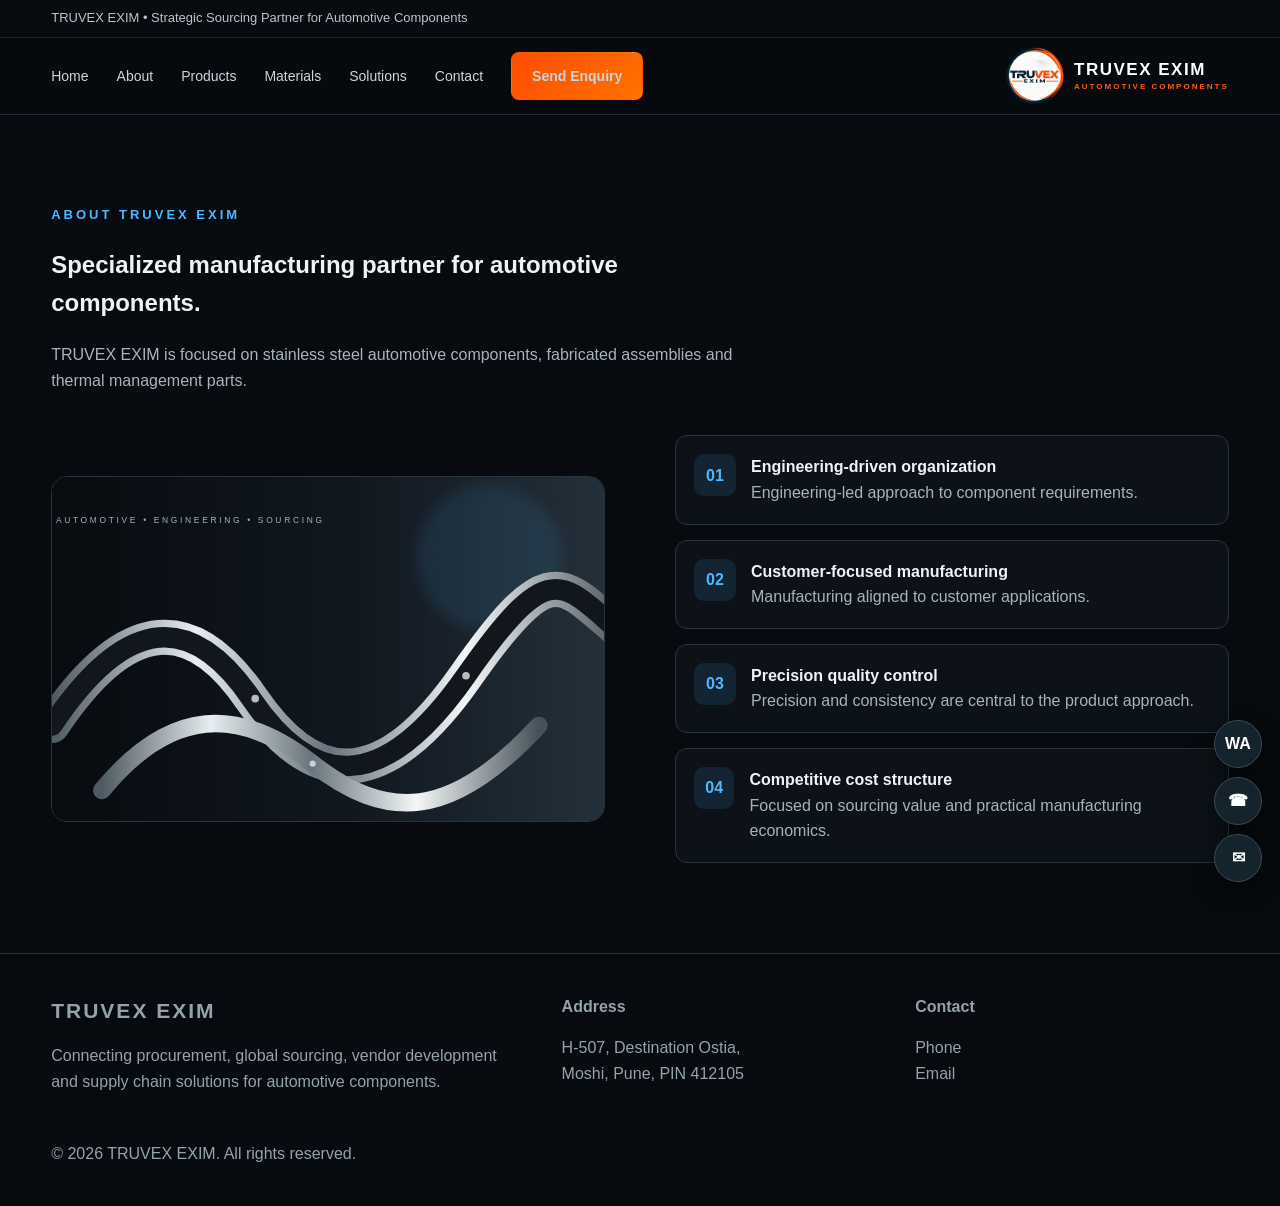
==== TRUVEX_EXIM_Updated_Ready_for_VSCode/about.html @ 561b9434 "Add files via upload" ====
<!doctype html>
<html lang="en">
<head>
<meta charset="utf-8">
<meta name="viewport" content="width=device-width,initial-scale=1">
<title>About | TRUVEX EXIM</title>
<meta name="description" content="TRUVEX EXIM - Strategic Sourcing Partner for Automotive Components">
<link rel="stylesheet" href="style.css">
</head>
<body>
<div class="topbar"><div class="container">TRUVEX EXIM • Strategic Sourcing Partner for Automotive Components</div></div>
<header class="nav">
<div class="container nav-inner">
<nav class="nav-links">
<a href="index.html">Home</a><a href="about.html">About</a><a href="products.html">Products</a>
<a href="materials.html">Materials</a><a href="solutions.html">Solutions</a><a href="contact.html">Contact</a>
<a class="btn btn-primary" href="contact.html">Send Enquiry</a>
</nav>
<button class="menu" aria-label="Open menu">☰</button>
<a class="brand brand-right" href="index.html" aria-label="TRUVEX EXIM Home">
<img src="assets/truvex-logo.png" alt="TRUVEX EXIM Logo">
<span><b>TRUVEX EXIM</b><small>AUTOMOTIVE COMPONENTS</small></span>
</a>
</div></header>
<main><section class="section"><div class="container"><div class="section-head"><div class="eyebrow">About TRUVEX EXIM</div><h1>Specialized manufacturing partner for automotive components.</h1><p class="muted">TRUVEX EXIM is focused on stainless steel automotive components, fabricated assemblies and thermal management parts.</p></div><div class="split"><div class="card"><img class="card-img" src="assets/hero.svg"></div><div class="feature-list"><div class="feature"><div class="icon">01</div><div><b>Engineering-driven organization</b><span class="muted">Engineering-led approach to component requirements.</span></div></div><div class="feature"><div class="icon">02</div><div><b>Customer-focused manufacturing</b><span class="muted">Manufacturing aligned to customer applications.</span></div></div><div class="feature"><div class="icon">03</div><div><b>Precision quality control</b><span class="muted">Precision and consistency are central to the product approach.</span></div></div><div class="feature"><div class="icon">04</div><div><b>Competitive cost structure</b><span class="muted">Focused on sourcing value and practical manufacturing economics.</span></div></div></div></div></div></section></main>
<footer class="footer"><div class="container footer-grid"><div><div class="brand">TRUVEX EXIM</div><p>Connecting procurement, global sourcing, vendor development and supply chain solutions for automotive components.</p></div><div><b>Address</b><p>H-507, Destination Ostia,<br>Moshi, Pune, PIN 412105</p></div><div><b>Contact</b><p><a data-phone href="#contact">Phone</a><br><a data-email href="#contact">Email</a></p></div></div><div class="container" style="margin-top:30px">© <span data-year></span> TRUVEX EXIM. All rights reserved.</div></footer>
<div class="floating"><a class="float-btn" data-whatsapp href="#contact" aria-label="WhatsApp">WA</a><a class="float-btn" data-phone href="#contact" aria-label="Call">☎</a><a class="float-btn" data-email href="#contact" aria-label="Email">✉</a></div>
<script src="config.js"></script>
<script src="script.js"></script>
</body>
</html>
---- TRUVEX_EXIM_Updated_Ready_for_VSCode/style.css ----
/* TRUVEX EXIM - Premium Industrial Website */
:root{--bg:#070a0e;--panel:#10171d;--panel2:#151e25;--text:#eef3f5;--muted:#a7b4bc;--line:#29343c;--accent:#4db7ff;--max:1180px}
*{box-sizing:border-box}html{scroll-behavior:smooth}body{margin:0;background:var(--bg);color:var(--text);font-family:Inter,Segoe UI,Arial,sans-serif;line-height:1.6}a{color:inherit;text-decoration:none}img{max-width:100%;display:block}
.container{width:min(92%,var(--max));margin:auto}.topbar{font-size:13px;color:#b9c5cb;border-bottom:1px solid #1c252b;padding:8px 0}.nav{position:sticky;top:0;z-index:50;background:rgba(7,10,14,.92);backdrop-filter:blur(14px);border-bottom:1px solid #202a31}.nav-inner{height:76px;display:flex;align-items:center;justify-content:space-between}.brand{font-weight:900;letter-spacing:2px;font-size:21px}.brand small{display:block;font-size:9px;letter-spacing:3px;color:var(--accent);font-weight:700}.nav-links{display:flex;gap:28px;align-items:center}.nav-links a{font-size:14px;color:#cbd5da}.nav-links a:hover{color:#fff}.btn{display:inline-flex;align-items:center;justify-content:center;padding:12px 20px;border-radius:8px;font-weight:800;border:1px solid transparent;cursor:pointer}.btn-primary{background:var(--accent);color:#061018}.btn-outline{border-color:#43525d;color:#fff;background:transparent}.menu{display:none;background:none;border:0;color:#fff;font-size:28px}
.hero{min-height:720px;display:flex;align-items:center;background:linear-gradient(90deg,rgba(7,10,14,.98) 0%,rgba(7,10,14,.86) 42%,rgba(7,10,14,.28) 100%),url("assets/hero.svg") center/cover no-repeat}.hero-content{max-width:690px;padding:90px 0}.eyebrow{color:var(--accent);font-size:13px;letter-spacing:3px;font-weight:800;text-transform:uppercase}.hero h1{font-size:clamp(44px,6vw,78px);line-height:1.02;margin:18px 0}.hero p{font-size:18px;color:#c4d0d6;max-width:620px}.actions{display:flex;gap:12px;flex-wrap:wrap;margin-top:30px}
.section{padding:90px 0}.section-head{max-width:720px;margin-bottom:42px}.section h2{font-size:clamp(32px,4vw,50px);line-height:1.1;margin:8px 0 15px}.muted{color:var(--muted)}.grid{display:grid;gap:20px}.grid-4{grid-template-columns:repeat(4,1fr)}.grid-3{grid-template-columns:repeat(3,1fr)}.card{background:linear-gradient(145deg,var(--panel),#0c1217);border:1px solid var(--line);border-radius:16px;overflow:hidden}.card-body{padding:24px}.card h3{margin:0 0 8px}.card p{color:var(--muted);margin:0}.card-img{aspect-ratio:16/10;background:#111;object-fit:cover}
.stats{display:grid;grid-template-columns:repeat(4,1fr);border-block:1px solid var(--line);background:#0b1014}.stat{padding:28px 20px;border-right:1px solid var(--line)}.stat:last-child{border:0}.stat strong{display:block;font-size:30px}.stat span{color:var(--muted);font-size:13px}
.split{display:grid;grid-template-columns:1fr 1fr;gap:70px;align-items:center}.feature-list{display:grid;gap:15px}.feature{display:flex;gap:15px;padding:18px;border:1px solid var(--line);border-radius:12px;background:#0c1217}.feature b{display:block}.icon{width:42px;height:42px;display:grid;place-items:center;border-radius:10px;background:#132532;color:var(--accent);font-weight:900}
.materials{background:#0b1116}.material{padding:28px;border:1px solid var(--line);border-radius:14px}.material strong{font-size:22px}.tag{display:inline-block;margin-top:10px;margin-right:6px;padding:5px 9px;border-radius:99px;background:#17242c;color:#b9cbd4;font-size:12px}
.cta{padding:70px;border-radius:20px;background:linear-gradient(110deg,#14232d,#0e151b);border:1px solid #2b414e;display:flex;justify-content:space-between;gap:30px;align-items:center}
.form{display:grid;gap:15px}.two{display:grid;grid-template-columns:1fr 1fr;gap:15px}label{font-size:13px;color:#b9c5cb}input,select,textarea{width:100%;margin-top:6px;padding:13px 14px;background:#0b1116;color:#fff;border:1px solid #2a363e;border-radius:8px;font:inherit}textarea{min-height:150px;resize:vertical}.contact-box{padding:30px;border:1px solid var(--line);border-radius:16px;background:#0c1217}.footer{border-top:1px solid var(--line);padding:40px 0;color:#94a3ab}.footer-grid{display:grid;grid-template-columns:1.5fr 1fr 1fr;gap:40px}.floating{position:fixed;right:18px;bottom:18px;z-index:60;display:grid;gap:9px}.float-btn{width:48px;height:48px;border-radius:50%;display:grid;place-items:center;background:#15232c;border:1px solid #3a4b55;color:#fff;font-weight:900;box-shadow:0 8px 25px #0008}.notice{padding:12px 15px;border-radius:9px;background:#13212a;color:#b9d7e8;border:1px solid #2d4654;font-size:13px}
@media(max-width:900px){.nav-links{display:none;position:absolute;top:76px;left:0;right:0;background:#080c10;padding:20px;flex-direction:column;align-items:flex-start;border-bottom:1px solid var(--line)}.nav-links.active{display:flex}.menu{display:block}.grid-4{grid-template-columns:1fr 1fr}.grid-3{grid-template-columns:1fr}.split{grid-template-columns:1fr;gap:35px}.stats{grid-template-columns:1fr 1fr}.footer-grid{grid-template-columns:1fr 1fr}}
@media(max-width:600px){.hero{min-height:650px}.hero-content{padding:70px 0}.grid-4,.stats,.two,.footer-grid{grid-template-columns:1fr}.section{padding:65px 0}.cta{padding:35px;display:block}.cta .btn{margin-top:18px}}

/* TRUVEX brand update */
:root{--brand-orange:#ff4d00;--brand-navy:#071d2b}
.nav-inner{gap:20px}
.brand-right{display:flex;align-items:center;gap:10px;min-width:190px;justify-content:flex-end}
.brand-right img{width:58px;height:58px;object-fit:contain;border-radius:50%}
.brand-right span{display:flex;flex-direction:column;line-height:1}
.brand-right span b{font-size:17px;letter-spacing:1.5px;color:#fff}
.brand-right span small{font-size:8px;letter-spacing:2px;color:#ff5a12;margin-top:5px}
.btn-primary{background:linear-gradient(135deg,#ff4d00,#ff7200);color:#fff}
.card:hover{transform:translateY(-5px);border-color:#ff5a12;transition:.25s ease}
@media(max-width:900px){.brand-right img{width:50px;height:50px}.brand-right span b{font-size:14px}.brand-right span small{font-size:7px}}
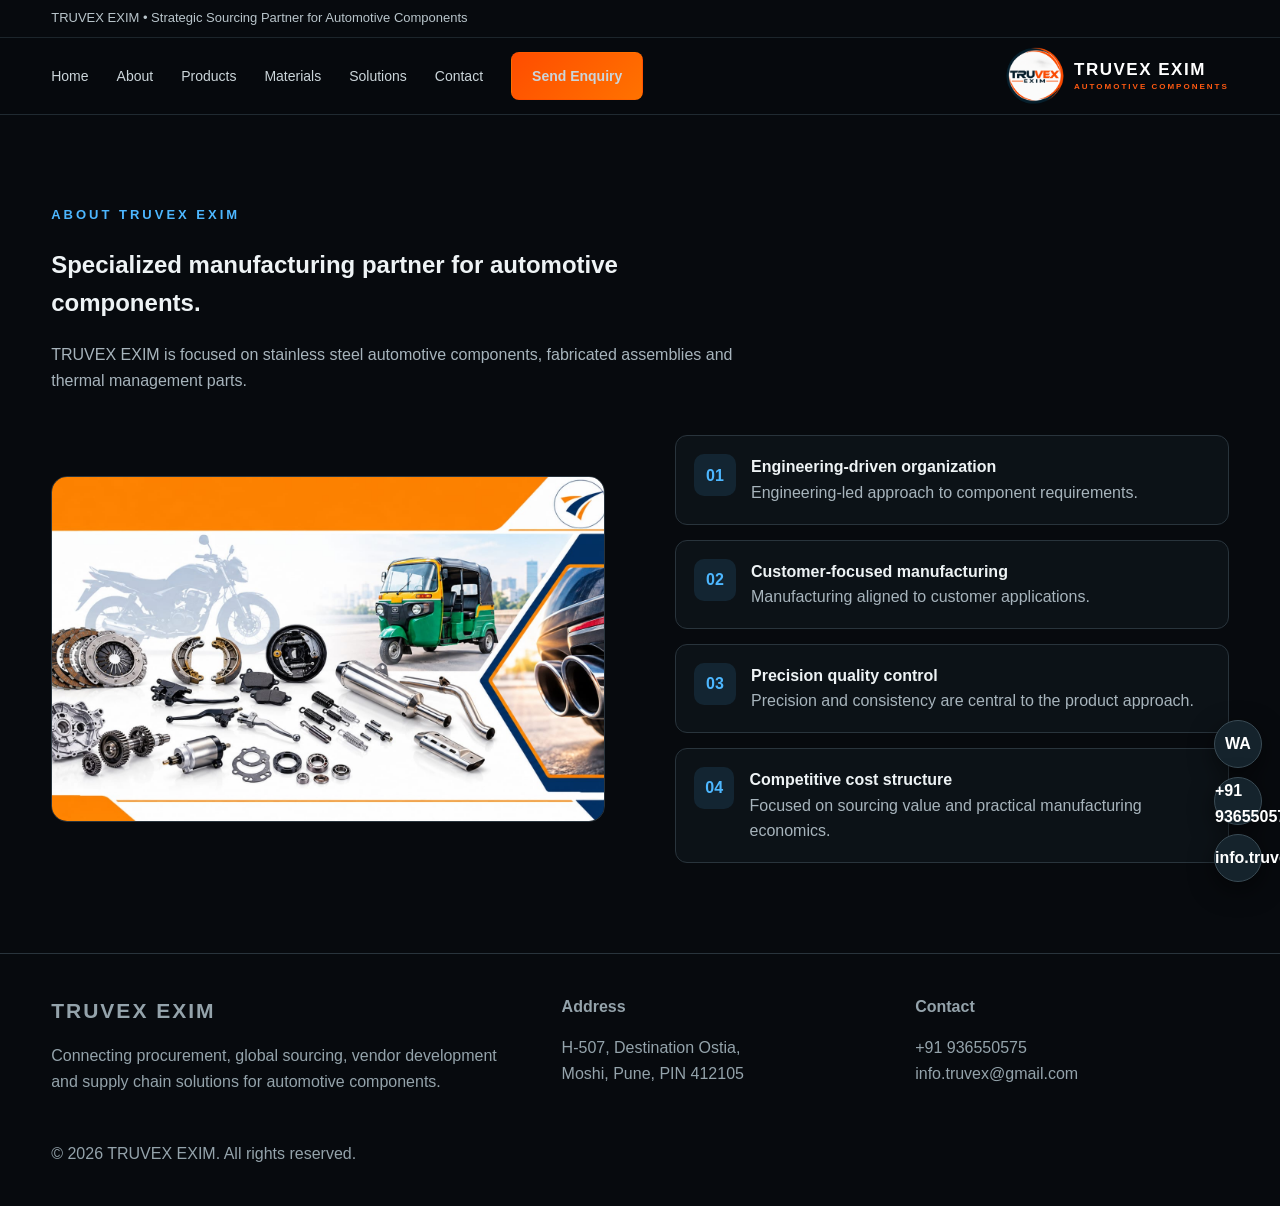
==== commit a817a7db: "Update about.html" ====
--- a/TRUVEX_EXIM_Updated_Ready_for_VSCode/about.html
+++ b/TRUVEX_EXIM_Updated_Ready_for_VSCode/about.html
@@ -22,10 +22,10 @@
 <span><b>TRUVEX EXIM</b><small>AUTOMOTIVE COMPONENTS</small></span>
 </a>
 </div></header>
-<main><section class="section"><div class="container"><div class="section-head"><div class="eyebrow">About TRUVEX EXIM</div><h1>Specialized manufacturing partner for automotive components.</h1><p class="muted">TRUVEX EXIM is focused on stainless steel automotive components, fabricated assemblies and thermal management parts.</p></div><div class="split"><div class="card"><img class="card-img" src="assets/hero.svg"></div><div class="feature-list"><div class="feature"><div class="icon">01</div><div><b>Engineering-driven organization</b><span class="muted">Engineering-led approach to component requirements.</span></div></div><div class="feature"><div class="icon">02</div><div><b>Customer-focused manufacturing</b><span class="muted">Manufacturing aligned to customer applications.</span></div></div><div class="feature"><div class="icon">03</div><div><b>Precision quality control</b><span class="muted">Precision and consistency are central to the product approach.</span></div></div><div class="feature"><div class="icon">04</div><div><b>Competitive cost structure</b><span class="muted">Focused on sourcing value and practical manufacturing economics.</span></div></div></div></div></div></section></main>
+<main><section class="section"><div class="container"><div class="section-head"><div class="eyebrow">About TRUVEX EXIM</div><h1>Specialized manufacturing partner for automotive components.</h1><p class="muted">TRUVEX EXIM is focused on stainless steel automotive components, fabricated assemblies and thermal management parts.</p></div><div class="split"><div class="card"><img class="card-img" src="assets/hero.png"></div><div class="feature-list"><div class="feature"><div class="icon">01</div><div><b>Engineering-driven organization</b><span class="muted">Engineering-led approach to component requirements.</span></div></div><div class="feature"><div class="icon">02</div><div><b>Customer-focused manufacturing</b><span class="muted">Manufacturing aligned to customer applications.</span></div></div><div class="feature"><div class="icon">03</div><div><b>Precision quality control</b><span class="muted">Precision and consistency are central to the product approach.</span></div></div><div class="feature"><div class="icon">04</div><div><b>Competitive cost structure</b><span class="muted">Focused on sourcing value and practical manufacturing economics.</span></div></div></div></div></div></section></main>
 <footer class="footer"><div class="container footer-grid"><div><div class="brand">TRUVEX EXIM</div><p>Connecting procurement, global sourcing, vendor development and supply chain solutions for automotive components.</p></div><div><b>Address</b><p>H-507, Destination Ostia,<br>Moshi, Pune, PIN 412105</p></div><div><b>Contact</b><p><a data-phone href="#contact">Phone</a><br><a data-email href="#contact">Email</a></p></div></div><div class="container" style="margin-top:30px">© <span data-year></span> TRUVEX EXIM. All rights reserved.</div></footer>
 <div class="floating"><a class="float-btn" data-whatsapp href="#contact" aria-label="WhatsApp">WA</a><a class="float-btn" data-phone href="#contact" aria-label="Call">☎</a><a class="float-btn" data-email href="#contact" aria-label="Email">✉</a></div>
 <script src="config.js"></script>
 <script src="script.js"></script>
 </body>
-</html>+</html>
--- a/TRUVEX_EXIM_Updated_Ready_for_VSCode/style.css
+++ b/TRUVEX_EXIM_Updated_Ready_for_VSCode/style.css
@@ -2,7 +2,7 @@
 :root{--bg:#070a0e;--panel:#10171d;--panel2:#151e25;--text:#eef3f5;--muted:#a7b4bc;--line:#29343c;--accent:#4db7ff;--max:1180px}
 *{box-sizing:border-box}html{scroll-behavior:smooth}body{margin:0;background:var(--bg);color:var(--text);font-family:Inter,Segoe UI,Arial,sans-serif;line-height:1.6}a{color:inherit;text-decoration:none}img{max-width:100%;display:block}
 .container{width:min(92%,var(--max));margin:auto}.topbar{font-size:13px;color:#b9c5cb;border-bottom:1px solid #1c252b;padding:8px 0}.nav{position:sticky;top:0;z-index:50;background:rgba(7,10,14,.92);backdrop-filter:blur(14px);border-bottom:1px solid #202a31}.nav-inner{height:76px;display:flex;align-items:center;justify-content:space-between}.brand{font-weight:900;letter-spacing:2px;font-size:21px}.brand small{display:block;font-size:9px;letter-spacing:3px;color:var(--accent);font-weight:700}.nav-links{display:flex;gap:28px;align-items:center}.nav-links a{font-size:14px;color:#cbd5da}.nav-links a:hover{color:#fff}.btn{display:inline-flex;align-items:center;justify-content:center;padding:12px 20px;border-radius:8px;font-weight:800;border:1px solid transparent;cursor:pointer}.btn-primary{background:var(--accent);color:#061018}.btn-outline{border-color:#43525d;color:#fff;background:transparent}.menu{display:none;background:none;border:0;color:#fff;font-size:28px}
-.hero{min-height:720px;display:flex;align-items:center;background:linear-gradient(90deg,rgba(7,10,14,.98) 0%,rgba(7,10,14,.86) 42%,rgba(7,10,14,.28) 100%),url("assets/hero.svg") center/cover no-repeat}.hero-content{max-width:690px;padding:90px 0}.eyebrow{color:var(--accent);font-size:13px;letter-spacing:3px;font-weight:800;text-transform:uppercase}.hero h1{font-size:clamp(44px,6vw,78px);line-height:1.02;margin:18px 0}.hero p{font-size:18px;color:#c4d0d6;max-width:620px}.actions{display:flex;gap:12px;flex-wrap:wrap;margin-top:30px}
+.hero{min-height:720px;display:flex;align-items:center;background:linear-gradient(90deg,rgba(7,10,14,.98) 0%,rgba(7,10,14,.86) 42%,rgba(7,10,14,.28) 100%),url("assets/hero.png") center/cover no-repeat}.hero-content{max-width:690px;padding:90px 0}.eyebrow{color:var(--accent);font-size:13px;letter-spacing:3px;font-weight:800;text-transform:uppercase}.hero h1{font-size:clamp(44px,6vw,78px);line-height:1.02;margin:18px 0}.hero p{font-size:18px;color:#c4d0d6;max-width:620px}.actions{display:flex;gap:12px;flex-wrap:wrap;margin-top:30px}
 .section{padding:90px 0}.section-head{max-width:720px;margin-bottom:42px}.section h2{font-size:clamp(32px,4vw,50px);line-height:1.1;margin:8px 0 15px}.muted{color:var(--muted)}.grid{display:grid;gap:20px}.grid-4{grid-template-columns:repeat(4,1fr)}.grid-3{grid-template-columns:repeat(3,1fr)}.card{background:linear-gradient(145deg,var(--panel),#0c1217);border:1px solid var(--line);border-radius:16px;overflow:hidden}.card-body{padding:24px}.card h3{margin:0 0 8px}.card p{color:var(--muted);margin:0}.card-img{aspect-ratio:16/10;background:#111;object-fit:cover}
 .stats{display:grid;grid-template-columns:repeat(4,1fr);border-block:1px solid var(--line);background:#0b1014}.stat{padding:28px 20px;border-right:1px solid var(--line)}.stat:last-child{border:0}.stat strong{display:block;font-size:30px}.stat span{color:var(--muted);font-size:13px}
 .split{display:grid;grid-template-columns:1fr 1fr;gap:70px;align-items:center}.feature-list{display:grid;gap:15px}.feature{display:flex;gap:15px;padding:18px;border:1px solid var(--line);border-radius:12px;background:#0c1217}.feature b{display:block}.icon{width:42px;height:42px;display:grid;place-items:center;border-radius:10px;background:#132532;color:var(--accent);font-weight:900}
